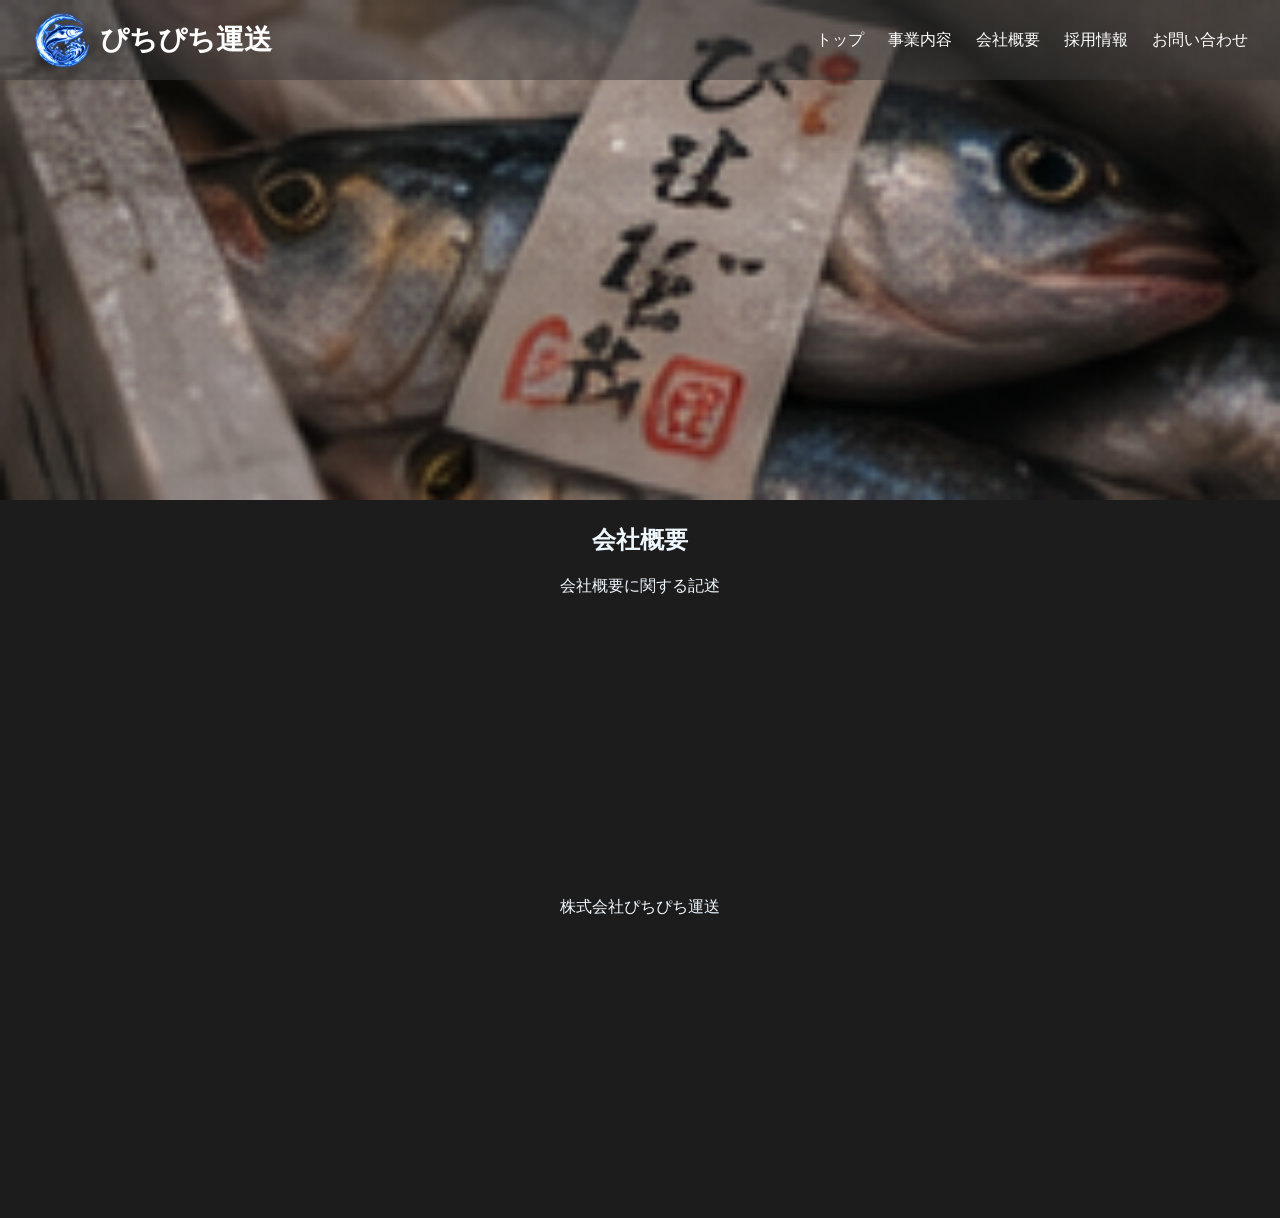
==== company.html @ d6b1cbe6 "all" ====
<!doctype html>
<html lang="ja">
  <head>
    <meta charset="UTF-8" />
    <meta name="viewport" content="width=device-width, initial-scale=1.0" />
    <title>会社概要</title>
    <link rel="stylesheet" href="common.css" />
    <link rel="stylesheet" href="stylesub.css" />
    <link rel="icon" href="images/PichiLogo.png" />
    <link
      href="https://fonts.googleapis.com/css2?family=Material+Symbols+Outlined"
      rel="stylesheet"
    />
  </head>
  <body>
    <header>
      <div class="header-bar">
        <a href="index.html" class="header-brand">
          <img src="images/PichiLogo.png" class="logo" alt="ぴちぴち運送ロゴ" />
          <h1 class="pichi-header">ぴちぴち運送</h1>
        </a>

        <button
          class="menu-button"
          type="button"
          aria-label="メニューを開く"
          aria-controls="site-nav"
          aria-expanded="false"
        >
          <span class="material-symbols-outlined">menu</span>
        </button>

        <nav id="site-nav">
          <a href="index.html">トップ</a>
          <a href="service.html">事業内容</a>
          <a href="company.html">会社概要</a>
          <a href="recruit.html">採用情報</a>
          <a href="index.html#contact">お問い合わせ</a>
        </nav>
      </div>
    </header>
        <img src="images/image3.png" alt="TOP IMAGE" class="topimage" />

            <main>
    <h2>会社概要</h2>
      <p>会社概要に関する記述</p>
    </main>

    <footer>株式会社ぴちぴち運送</footer>
    <script src="main.js"></script>
  </body>
</html>
---- common.css ----
* {
  box-sizing: border-box;
}

body {
  margin: 0;
  padding: 0;
  background-color: rgb(28, 28, 28);
}

/* ヘッダー装飾 */
header {
  position: fixed;
  top: 0;
  left: 0;
  width: 100%;
  height: 64px;

  background-color: rgba(54, 54, 54, 0.5);

  z-index: 1000;
}

.header-bar {
  height: 100%;

  display: flex;
  align-items: center;
  gap: 30px;
  padding: 0 16px;
}

.header-brand {
  display: flex;
  align-items: center;
  gap: 8px;

  text-decoration: none;
  flex-shrink: 0;
}

.logo {
  width: 44px;
  height: 44px;
  object-fit: contain;
}

.pichi-header {
  margin: 0;

  color: white;
  font-size: 20px;
  white-space: nowrap;

}

.menu-button {
  margin-left: auto;

  color: white;
  background: none;
  border: none;

  cursor: pointer;
}

/* スマホでは通常ナビを隠す */
nav {
display: flex;

opacity: 0;
visibility: hidden;
pointer-events: none;

transform: translateY(-10px);
transition:
  opacity 0.25s ease,
  transform 0.25s ease,
  visibility 0.25s;

  position: absolute;
  top: 64px;
  right: 0;

  width: 200px;

  flex-direction: column;

  background-color: rgba(20, 20, 20, 0.75);
}

nav.open {
  opacity: 1;
  visibility: visible;
  pointer-events: auto;

  transform: translateY(0);
}

nav a {
  padding: 16px 24px;

  color: white;
  text-decoration: none;

  border-top: 1px solid rgba(255, 255, 255, 0.15);
}


/* PC表示 */

@media (min-width: 768px) {

  header {
    height: 80px;
  }

  .header-bar {
    padding: 0 32px;

  }

  .logo {
    width: 60px;
    height: 60px;
  }

  .pichi-header {
    font-size: 28px;
  }

  .menu-button {
    display: none;
  }

  nav,
  nav.open {
    position: static;

    display: flex;
    flex-direction: row;
    gap: 24px;

    width: auto;
    margin-left: auto;

    background: none;

        /* これがないとPC版で上部メニュー消えます */
    opacity: 1;
    visibility: visible;
    pointer-events: auto;
    transform: none;
  }

  nav a {
    padding: 0;

    color: white;
    text-decoration: none;

    border: none;
  }
}
---- stylesub.css ----
/* トップ画像 */
.topimage {
  height: 500px;
  width: 100%;
  object-fit: cover;
}




h2,
p {
  color: aliceblue;
  text-align: center;
}

.poem{
  text-align: center;
}

footer {
  color: aliceblue;
  margin: 300px auto;
  text-align: center;
}
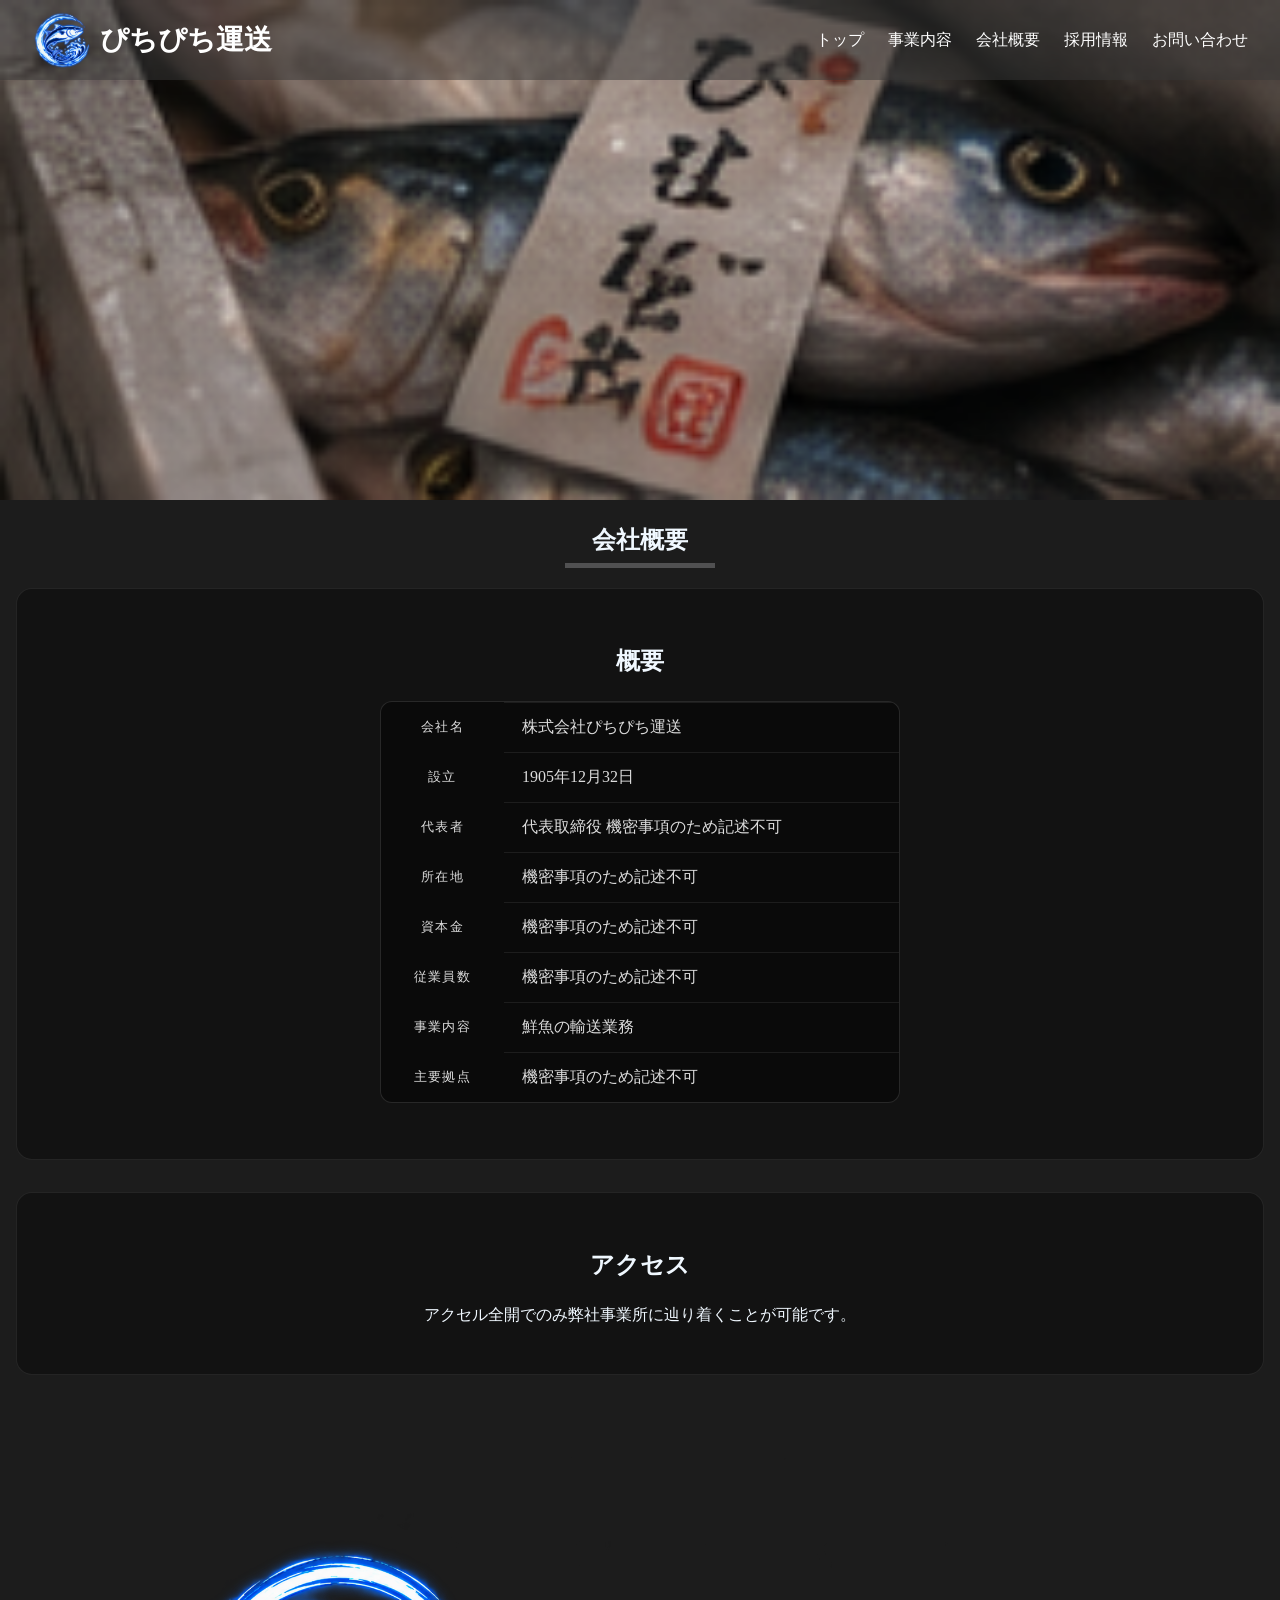
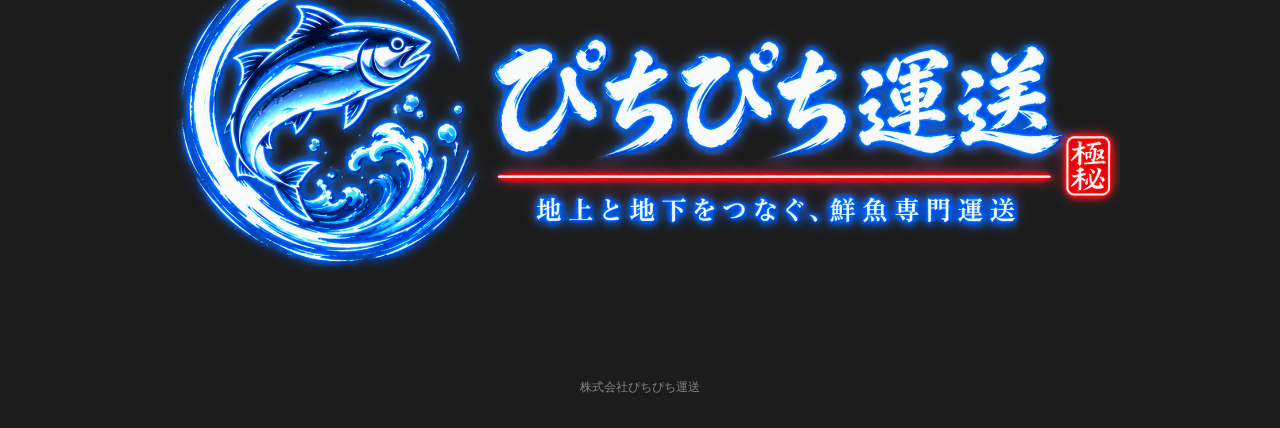
==== commit 5c7dc688: "many" ====
--- a/company.html
+++ b/company.html
@@ -39,13 +39,60 @@
         </nav>
       </div>
     </header>
-        <img src="images/image3.png" alt="TOP IMAGE" class="topimage" />
+    <img src="images/image3.png" alt="TOP IMAGE" class="topimage" />
 
-            <main>
-    <h2>会社概要</h2>
-      <p>会社概要に関する記述</p>
+    <main>
+      <h2>会社概要</h2>
+      <!-- <p>会社概要に関する記述</p> -->
+
+      <section class="company-info">
+        <h3>概要</h3>
+
+        <table>
+          <tbody>
+            <tr>
+              <th>会社名</th>
+              <td>株式会社ぴちぴち運送</td>
+            </tr>
+            <tr>
+              <th>設立</th>
+              <td>1905年12月32日</td>
+            </tr>
+            <tr>
+              <th>代表者</th>
+              <td>代表取締役 機密事項のため記述不可</td>
+            </tr>
+            <tr>
+              <th>所在地</th>
+              <td>機密事項のため記述不可</td>
+            </tr>
+            <tr>
+              <th>資本金</th>
+              <td>機密事項のため記述不可</td>
+            </tr>
+            <tr>
+              <th>従業員数</th>
+              <td>機密事項のため記述不可</td>
+            </tr>
+            <tr>
+              <th>事業内容</th>
+              <td>鮮魚の輸送業務</td>
+            </tr>
+            <tr>
+              <th>主要拠点</th>
+              <td>機密事項のため記述不可</td>
+            </tr>
+          </tbody>
+        </table>
+      </section>
+
+      <section>
+        <h3>アクセス</h3>
+        <p>アクセル全開でのみ弊社事業所に辿り着くことが可能です。</p>
+      </section>
     </main>
 
+        <img src="images/logoFull.png" class="logoFull" alt="ぴちぴち運送" />
     <footer>株式会社ぴちぴち運送</footer>
     <script src="main.js"></script>
   </body>
--- a/common.css
+++ b/common.css
@@ -106,6 +106,21 @@
   border-top: 1px solid rgba(255, 255, 255, 0.15);
 }
 
+/* 末尾ロゴ画像 */
+.logoFull {
+  display: block;
+  width: 75%;
+  height: auto;
+  margin: 64px auto 0 auto;
+}
+
+footer {
+  color: rgb(132, 132, 132);
+  margin: 0 auto 32px auto;
+  font-size: 12px;
+  text-align: center;
+}
+
 
 /* PC表示 */
 
--- a/stylesub.css
+++ b/stylesub.css
@@ -1,5 +1,3 @@
-
-
 /* トップ画像 */
 .topimage {
   height: 500px;
@@ -8,22 +6,170 @@
 }
 
 
-
-
 h2,
+h3,
 p {
   color: aliceblue;
   text-align: center;
 }
 
-.poem{
+h2 {
+  position: relative;
+  /*positionをrelativeに指定*/
+}
+
+h2::after {
+  position: absolute;
+  /*positionをabsoluteに指定*/
+  content: "";
+  background-color: rgb(80, 80, 81);
+  /*下線の色*/
+  width: 150px;
+  /*線の幅*/
+  height: 5px;
+  /*線の太さ*/
+  bottom: -12px;
+  /*線のタテ位置*/
+  left: 50%;
+  /*線のヨコ位置*/
+  transform: translateX(-50%);
+  /*線のヨコ位置*/
+}
+
+h3 {
+  font-size: 24px;
+}
+
+.poem {
   text-align: center;
 }
 
-footer {
-  color: aliceblue;
-  margin: 300px auto;
-  text-align: center;
+section {
+  padding: 32px 20px;
+  background-color: rgba(9, 9, 9, 0.5);
+  border-radius: 16px;
+  margin: 32px 16px;
+  border: 1px solid rgba(255, 255, 255, 0.08);
 }
 
+.section-image {
+  width: 400px;
+  height: auto;
+  object-fit: cover;
+  display: block;
+  margin: 12px auto;
+}
 
+/* 一日の流れテーブル */
+table {
+  width: 100%;
+  max-width: 520px;
+  margin: 24px auto;
+
+  border: 1px solid rgba(255, 255, 255, 0.12);
+  border-radius: 12px;
+  border-spacing: 0;
+  overflow: hidden;
+
+  background-color: rgba(5, 5, 5, 0.55);
+}
+
+thead {
+  text-align: center;
+  background-color: rgba(255, 255, 255, 0.06);
+}
+
+th,
+td {
+  padding: 14px 18px;
+  color: rgb(220, 220, 220);
+}
+
+th {
+  font-size: 13px;
+  font-weight: 500;
+  letter-spacing: 0.08em;
+}
+
+td {
+  border-top: 1px solid rgba(255, 255, 255, 0.08);
+}
+
+td:first-child {
+  width: 30%;
+  color: rgb(145, 145, 145);
+  font-size: 12px;
+  letter-spacing: 0.08em;
+}
+
+/* 募集要項テーブル */
+.recruit-info th{
+  background-color: rgb(35, 35, 35);
+}
+
+/* 事業内容ページ　Q&A */
+.qa-list {
+  margin: 24px 0 0;
+}
+
+.qa-item {
+  padding: 20px 0;
+  border-top: 1px solid rgba(255, 255, 255, 0.12);
+}
+
+.qa-item:last-child {
+  border-bottom: 1px solid rgba(255, 255, 255, 0.12);
+}
+
+.qa-item dt,
+.qa-item dd {
+  position: relative;
+  margin: 0;
+  padding-left: 40px;
+}
+
+.qa-item dt {
+  color: white;
+  font-weight: 600;
+  line-height: 1.6;
+}
+
+.qa-item dd {
+  margin-top: 14px;
+  color: rgb(190, 190, 190);
+  line-height: 1.8;
+}
+
+.qa-item dt::before,
+.qa-item dd::before {
+  position: absolute;
+  left: 0;
+  font-weight: 700;
+}
+
+.qa-item dt::before {
+  content: "Q";
+  color: rgb(0, 26, 223);
+}
+
+.qa-item dd::before {
+  content: "A";
+  color: rgb(150, 150, 150);
+}
+
+/* 採用フロー */
+.flow {
+  list-style: none;
+  padding: 0;
+}
+
+.flow li {
+  text-align: center;
+  color:azure;
+}
+
+.flow li:not(:last-child)::after {
+  content: "↓";
+  display: block;
+  margin: 12px 0;
+}
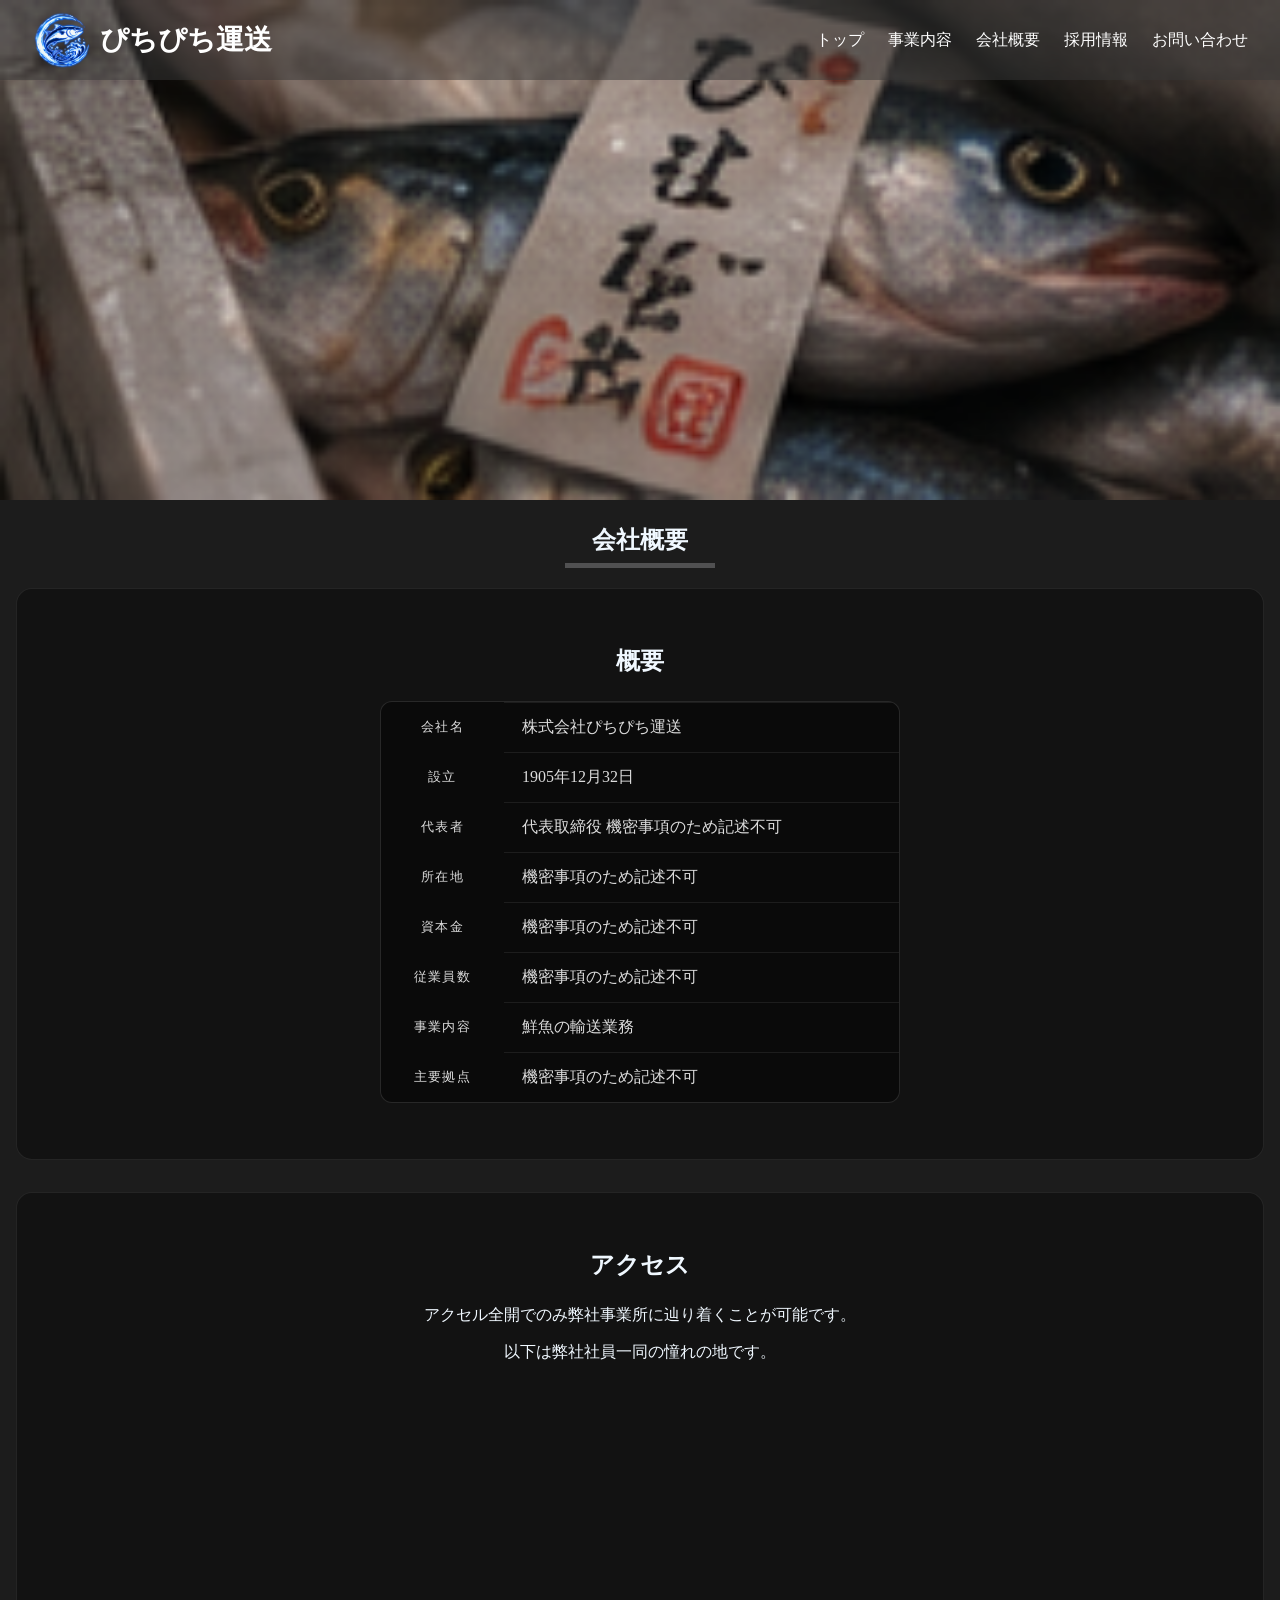
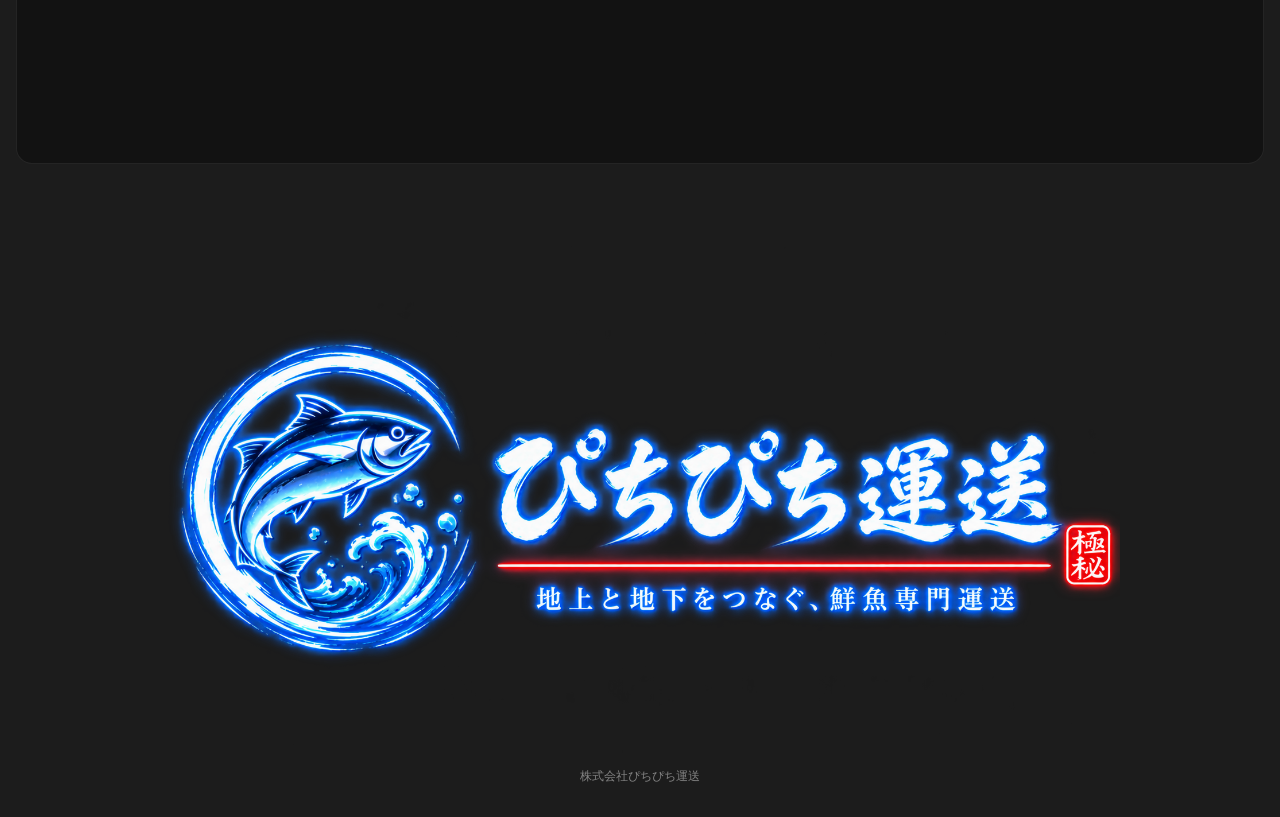
==== commit 33eb7d53: "location" ====
--- a/company.html
+++ b/company.html
@@ -89,6 +89,8 @@
       <section>
         <h3>アクセス</h3>
         <p>アクセル全開でのみ弊社事業所に辿り着くことが可能です。</p>
+        <p>以下は弊社社員一同の憧れの地です。</p>
+        <iframe src="https://www.google.com/maps/embed?pb=!1m18!1m12!1m3!1d446660.14549663325!2d140.48723033847966!3d42.65425004540673!2m3!1f0!2f0!3f0!3m2!1i1024!2i768!4f13.1!3m3!1m2!1s0x5f75564faea756c1%3A0xf9ac89d4923a4497!2z44K144Kk44Ot5bGV5pyb5Y-w!5e0!3m2!1sja!2sjp!4v1787105675558!5m2!1sja!2sjp" width="600" height="450" style="border:0;" allowfullscreen="" loading="lazy" referrerpolicy="strict-origin-when-cross-origin" class="location"></iframe>
       </section>
     </main>
 
--- a/stylesub.css
+++ b/stylesub.css
@@ -172,4 +172,14 @@
   content: "↓";
   display: block;
   margin: 12px 0;
+}
+
+/* 会社アクセス */
+.location{
+  display: block;
+  width: 100%;
+  height: 320px;
+  margin: 24px auto;
+  border: 0;
+  border-radius: 12px;
 }
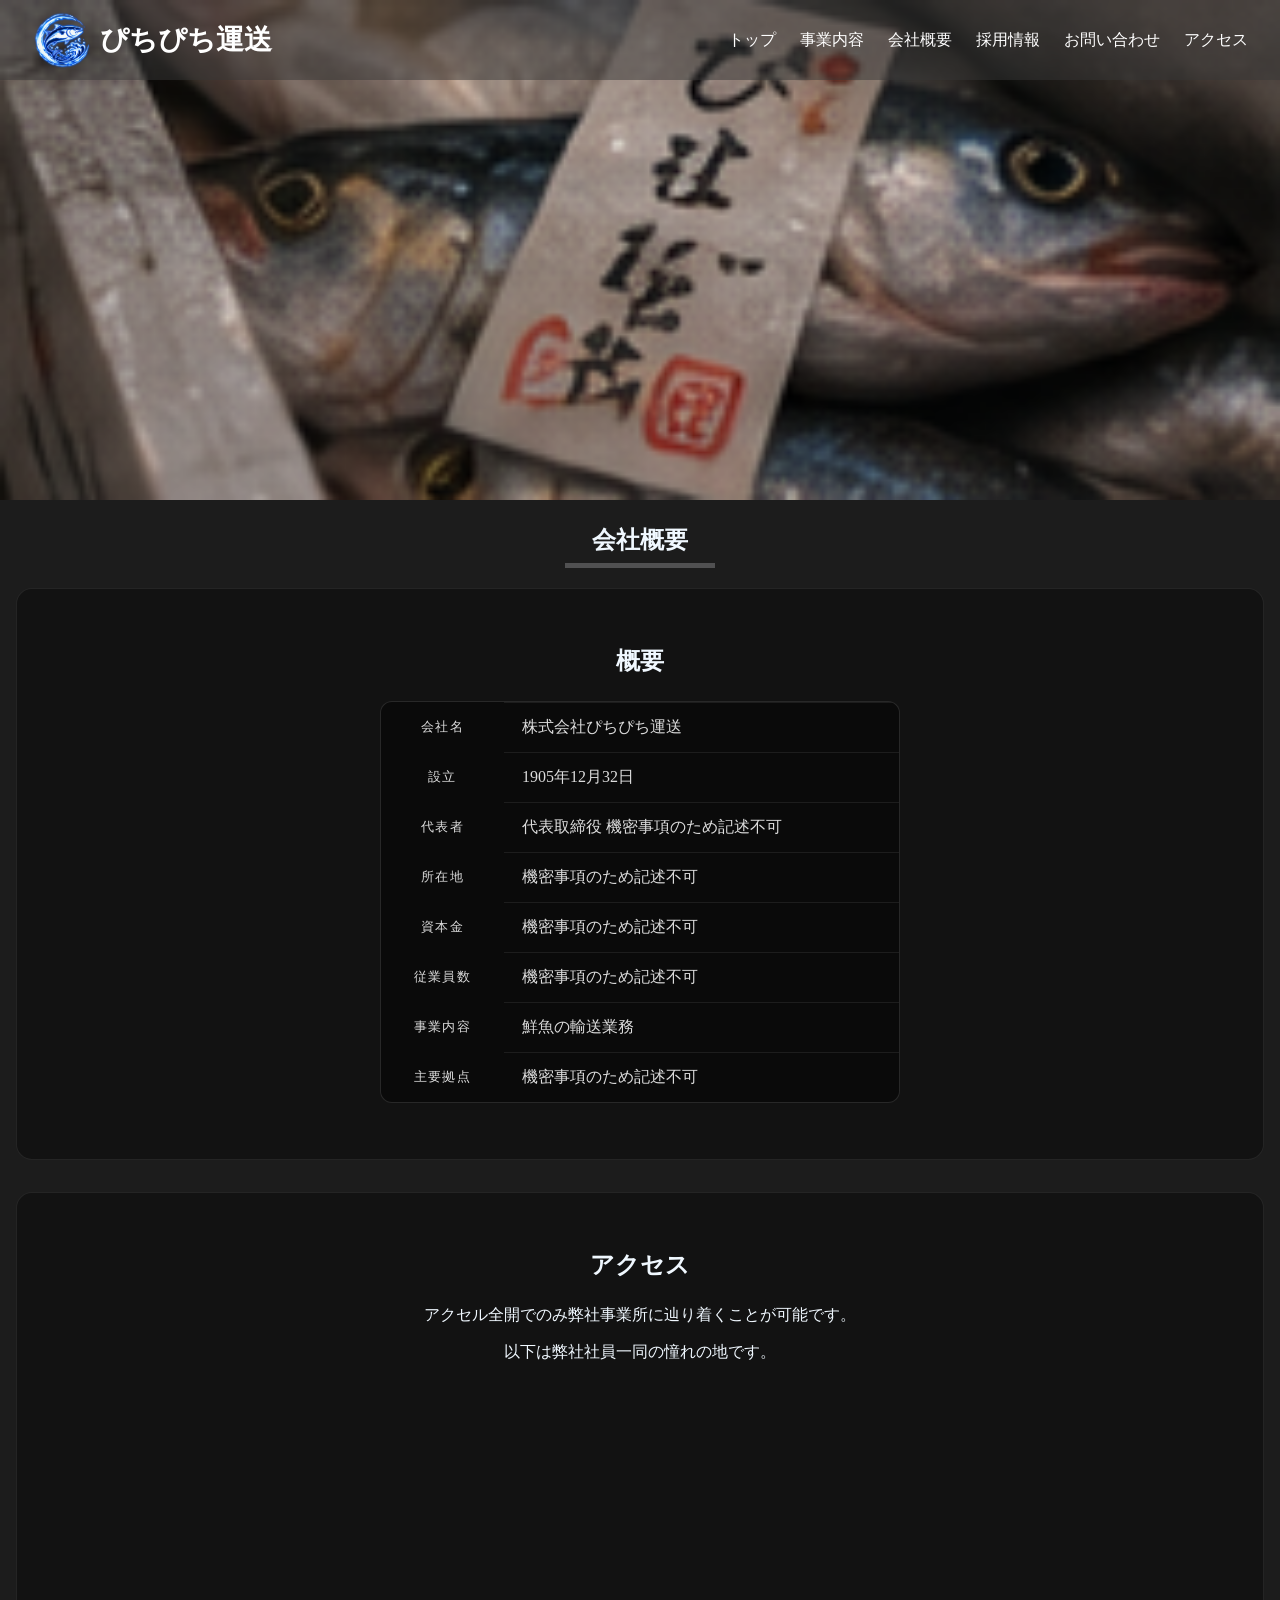
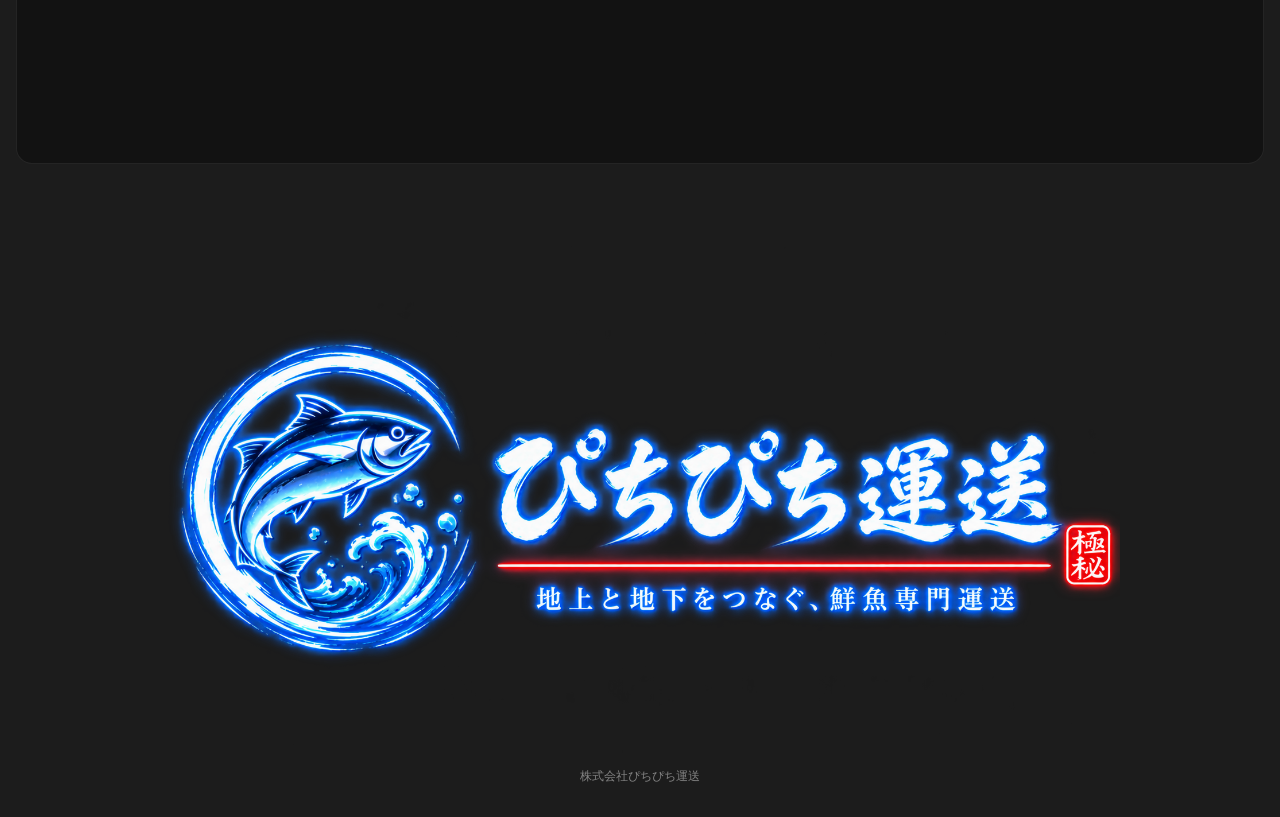
==== commit 04555bfa: "posi" ====
--- a/company.html
+++ b/company.html
@@ -36,6 +36,7 @@
           <a href="company.html">会社概要</a>
           <a href="recruit.html">採用情報</a>
           <a href="index.html#contact">お問い合わせ</a>
+          <a href="company.html#access">アクセス</a>
         </nav>
       </div>
     </header>
@@ -86,15 +87,24 @@
         </table>
       </section>
 
-      <section>
+      <section id="access">
         <h3>アクセス</h3>
         <p>アクセル全開でのみ弊社事業所に辿り着くことが可能です。</p>
         <p>以下は弊社社員一同の憧れの地です。</p>
-        <iframe src="https://www.google.com/maps/embed?pb=!1m18!1m12!1m3!1d446660.14549663325!2d140.48723033847966!3d42.65425004540673!2m3!1f0!2f0!3f0!3m2!1i1024!2i768!4f13.1!3m3!1m2!1s0x5f75564faea756c1%3A0xf9ac89d4923a4497!2z44K144Kk44Ot5bGV5pyb5Y-w!5e0!3m2!1sja!2sjp!4v1787105675558!5m2!1sja!2sjp" width="600" height="450" style="border:0;" allowfullscreen="" loading="lazy" referrerpolicy="strict-origin-when-cross-origin" class="location"></iframe>
+        <iframe
+          src="https://www.google.com/maps/embed?pb=!1m18!1m12!1m3!1d446660.14549663325!2d140.48723033847966!3d42.65425004540673!2m3!1f0!2f0!3f0!3m2!1i1024!2i768!4f13.1!3m3!1m2!1s0x5f75564faea756c1%3A0xf9ac89d4923a4497!2z44K144Kk44Ot5bGV5pyb5Y-w!5e0!3m2!1sja!2sjp!4v1787105675558!5m2!1sja!2sjp"
+          width="600"
+          height="450"
+          style="border: 0"
+          allowfullscreen=""
+          loading="lazy"
+          referrerpolicy="strict-origin-when-cross-origin"
+          class="location"
+        ></iframe>
       </section>
     </main>
 
-        <img src="images/logoFull.png" class="logoFull" alt="ぴちぴち運送" />
+    <img src="images/logoFull.png" class="logoFull" alt="ぴちぴち運送" />
     <footer>株式会社ぴちぴち運送</footer>
     <script src="main.js"></script>
   </body>
--- a/common.css
+++ b/common.css
@@ -121,6 +121,15 @@
   text-align: center;
 }
 
+/* スクロール停止位置の調整 */
+#contact{
+  scroll-margin-top: 80px;
+}
+
+#access {
+  scroll-margin-top: 80px;
+}
+
 
 /* PC表示 */
 
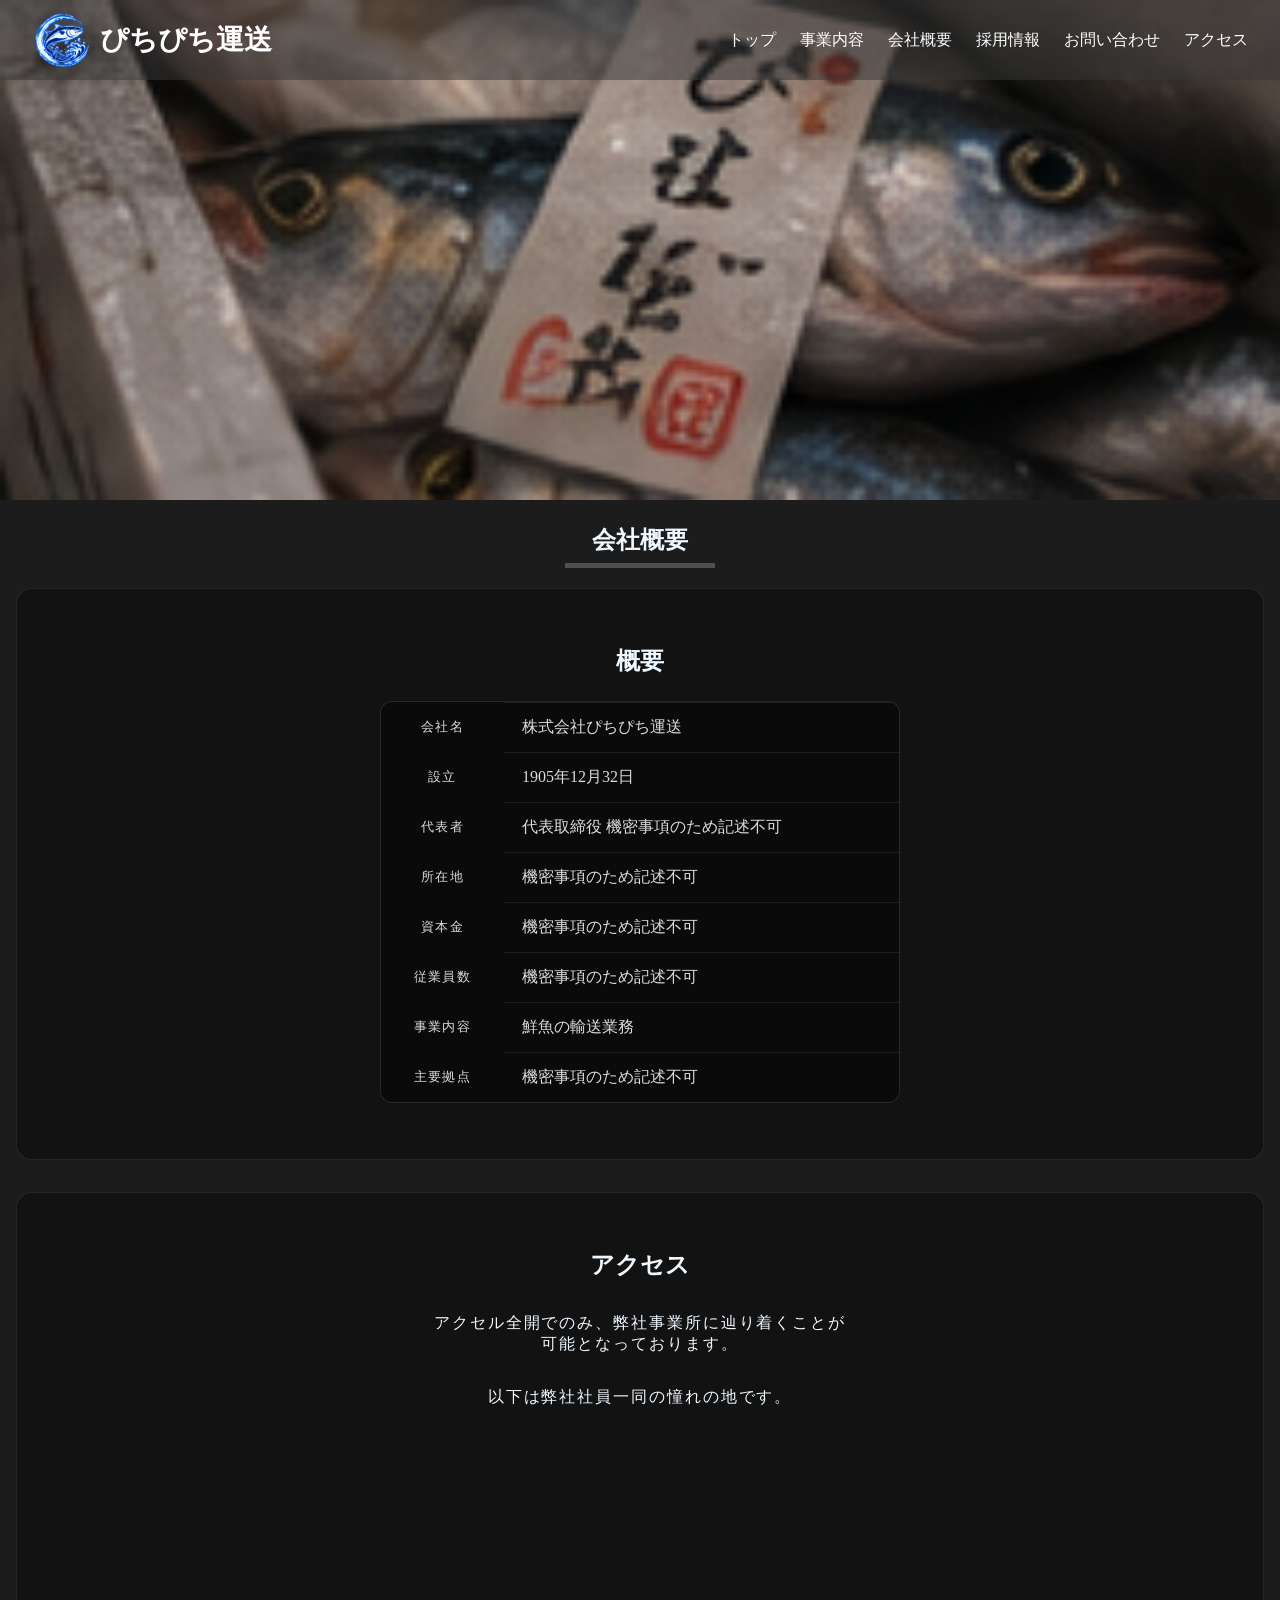
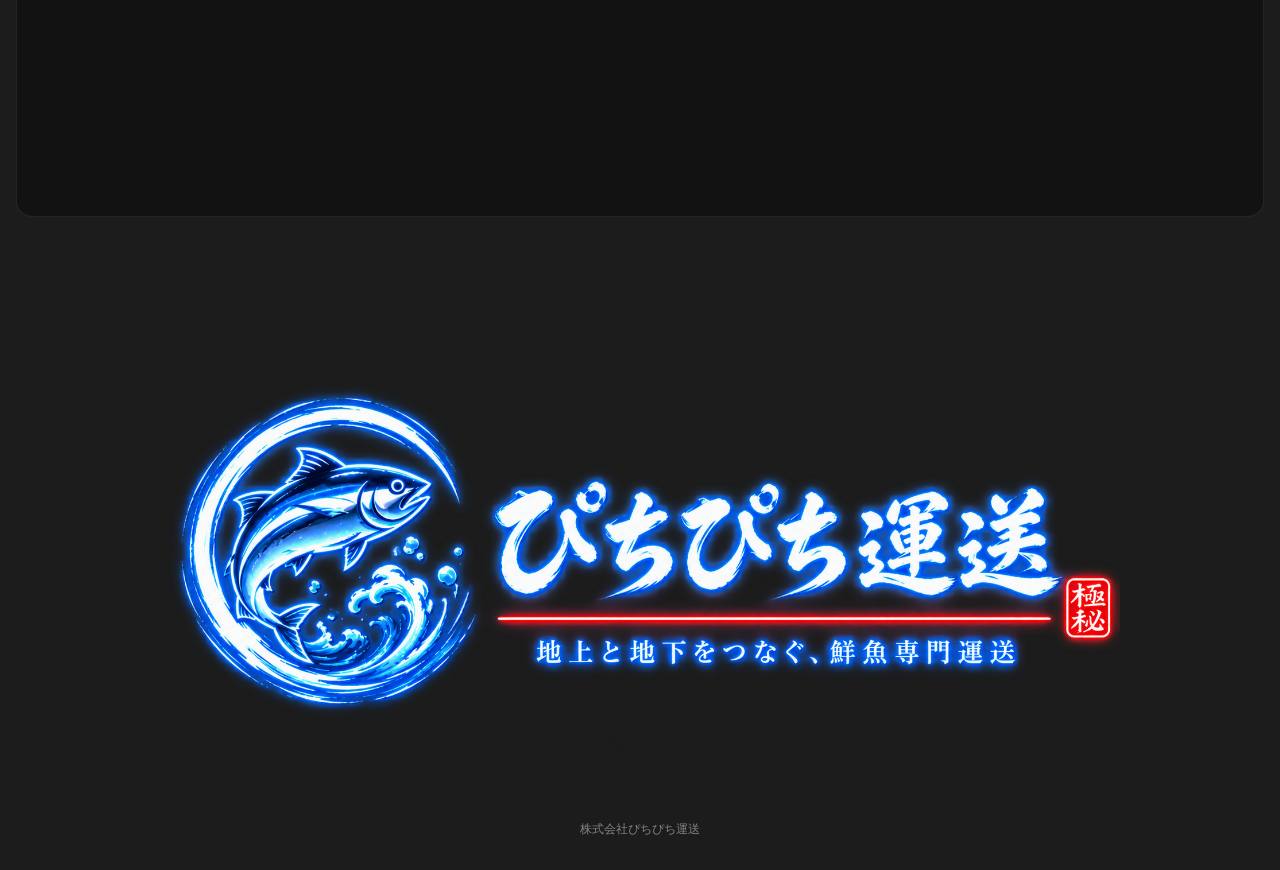
==== commit 63a82f21: "wow" ====
--- a/company.html
+++ b/company.html
@@ -89,7 +89,7 @@
 
       <section id="access">
         <h3>アクセス</h3>
-        <p>アクセル全開でのみ弊社事業所に辿り着くことが可能です。</p>
+        <p>アクセル全開でのみ、弊社事業所に辿り着くことが<br>可能となっております。</p>
         <p>以下は弊社社員一同の憧れの地です。</p>
         <iframe
           src="https://www.google.com/maps/embed?pb=!1m18!1m12!1m3!1d446660.14549663325!2d140.48723033847966!3d42.65425004540673!2m3!1f0!2f0!3f0!3m2!1i1024!2i768!4f13.1!3m3!1m2!1s0x5f75564faea756c1%3A0xf9ac89d4923a4497!2z44K144Kk44Ot5bGV5pyb5Y-w!5e0!3m2!1sja!2sjp!4v1787105675558!5m2!1sja!2sjp"
--- a/stylesub.css
+++ b/stylesub.css
@@ -12,6 +12,28 @@
   color: aliceblue;
   text-align: center;
 }
+
+p {
+  max-width:80%;
+  margin: 32px auto;
+  letter-spacing: 0.12em;
+}
+
+.big-letter{
+  font-weight: bold;
+  color:white;
+}
+
+#sengyo{
+  font-weight: bold;
+  color:red;
+}
+
+.notice{
+  font-size: small;
+  color: gray;
+}
+
 
 h2 {
   position: relative;
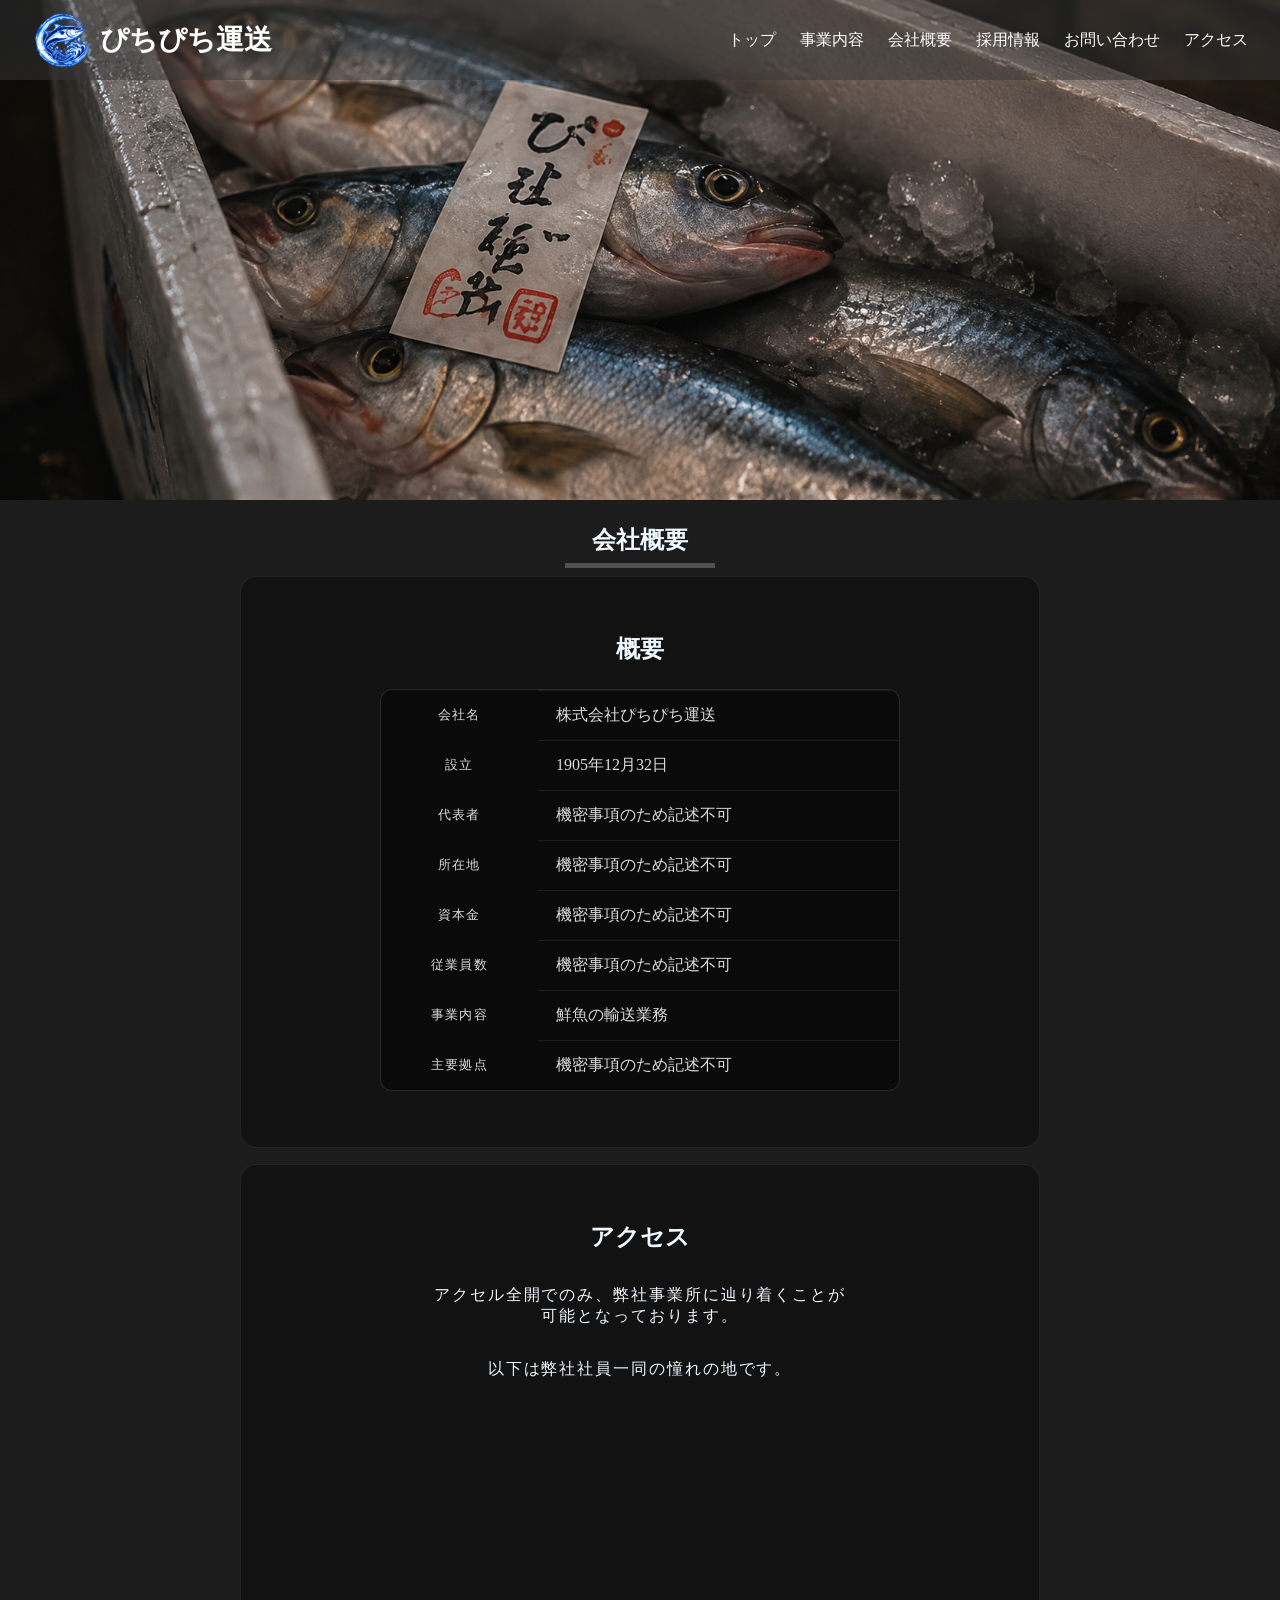
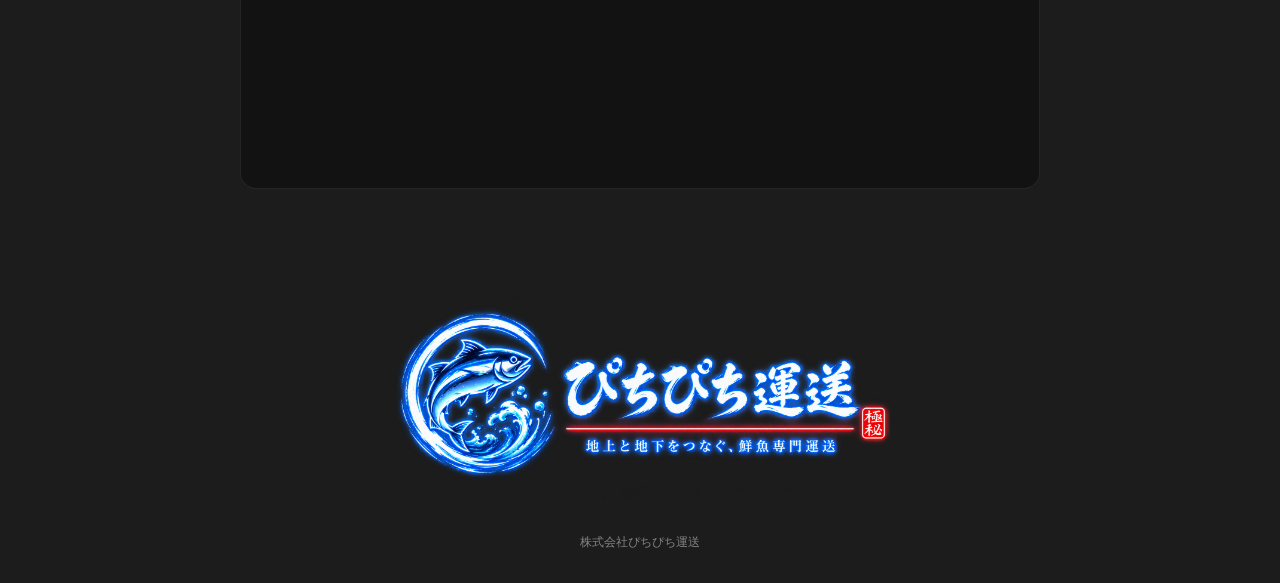
==== commit 121fc4d5: "many" ====
--- a/company.html
+++ b/company.html
@@ -40,7 +40,7 @@
         </nav>
       </div>
     </header>
-    <img src="images/image3.png" alt="TOP IMAGE" class="topimage" />
+    <img src="images/image3 (2).png" alt="TOP IMAGE" class="topimage" />
 
     <main>
       <h2>会社概要</h2>
@@ -61,7 +61,7 @@
             </tr>
             <tr>
               <th>代表者</th>
-              <td>代表取締役 機密事項のため記述不可</td>
+              <td>機密事項のため記述不可</td>
             </tr>
             <tr>
               <th>所在地</th>
--- a/stylesub.css
+++ b/stylesub.css
@@ -1,7 +1,7 @@
 /* トップ画像 */
 .topimage {
-  height: 500px;
   width: 100%;
+  height: 300px;
   object-fit: cover;
 }
 
@@ -14,22 +14,22 @@
 }
 
 p {
-  max-width:80%;
+  max-width: 80%;
   margin: 32px auto;
   letter-spacing: 0.12em;
 }
 
-.big-letter{
+.big-letter {
   font-weight: bold;
-  color:white;
-}
-
-#sengyo{
+  color: white;
+}
+
+#sengyo {
   font-weight: bold;
-  color:red;
-}
-
-.notice{
+  color: red;
+}
+
+.notice {
   font-size: small;
   color: gray;
 }
@@ -125,7 +125,7 @@
 }
 
 /* 募集要項テーブル */
-.recruit-info th{
+.recruit-info th {
   background-color: rgb(35, 35, 35);
 }
 
@@ -187,7 +187,7 @@
 
 .flow li {
   text-align: center;
-  color:azure;
+  color: azure;
 }
 
 .flow li:not(:last-child)::after {
@@ -197,11 +197,36 @@
 }
 
 /* 会社アクセス */
-.location{
+.location {
   display: block;
   width: 100%;
   height: 320px;
   margin: 24px auto;
   border: 0;
   border-radius: 12px;
+}
+
+/* pc画面用 */
+@media (min-width: 768px) {
+  .topimage {
+    height: 500px;
+    width: 100%;
+  }
+
+  .logoFull {
+    width: 500px;
+  }
+
+  section {
+    width: 800px;
+    margin: 16px auto;
+  }
+
+  .pic {
+    max-width: 800px;
+  }
+
+  main section>a:hover {
+    background-color: rgba(42, 51, 172, 0.8);
+  }
 }
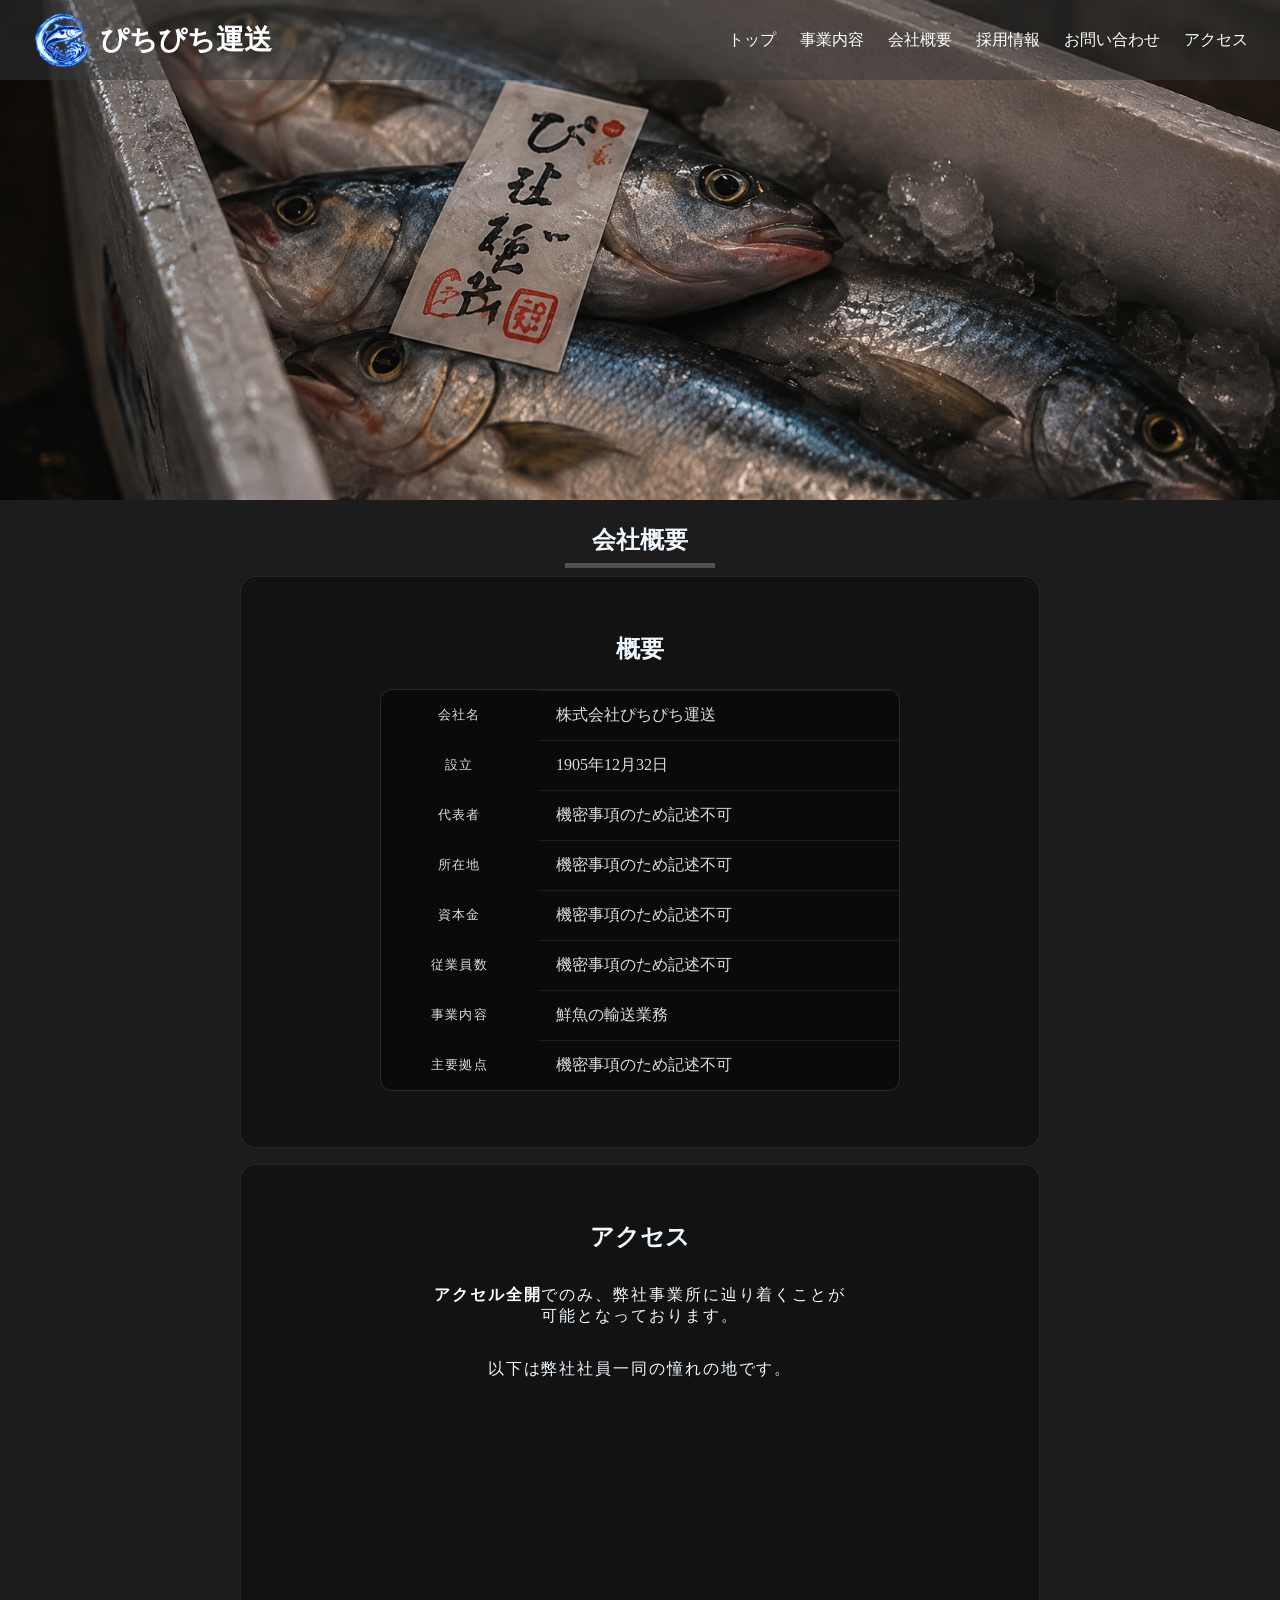
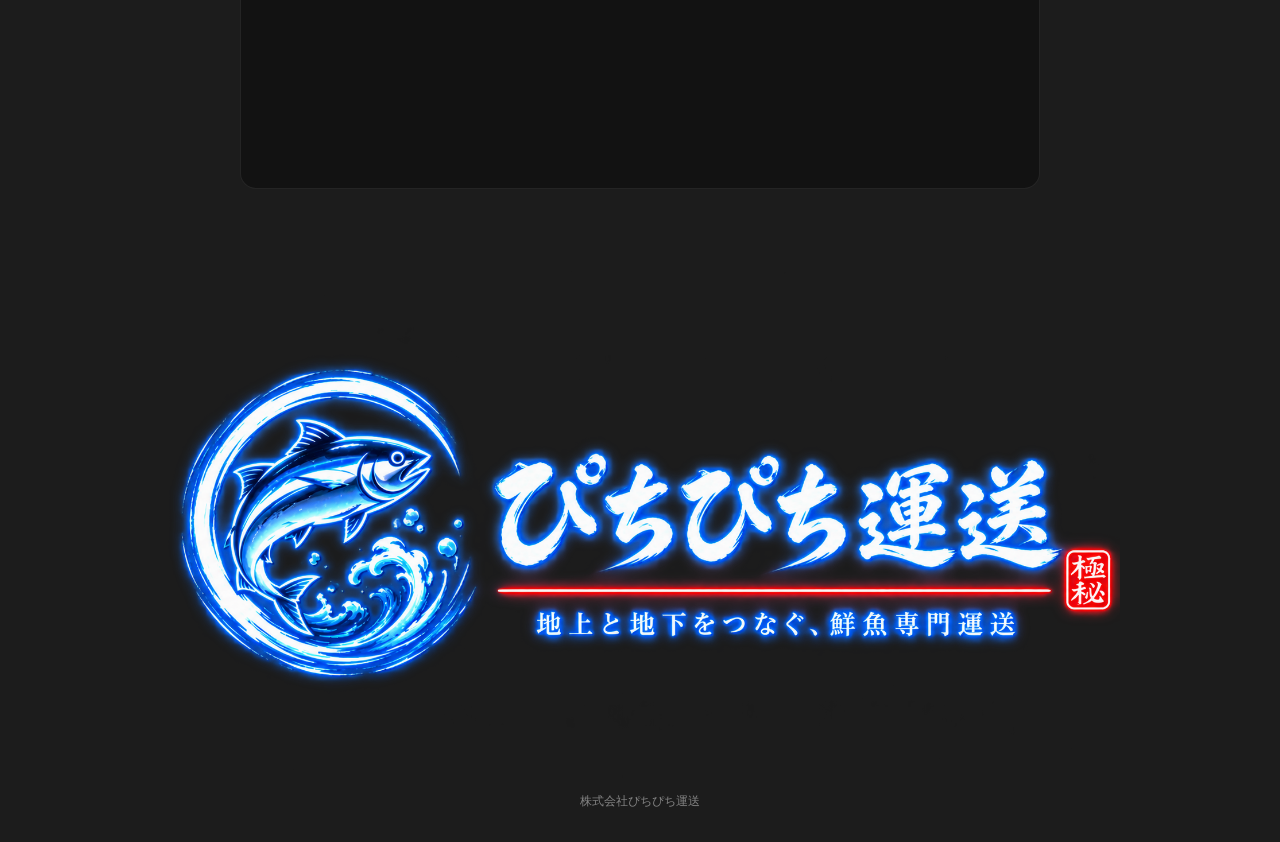
==== commit 927d5470: "a" ====
--- a/company.html
+++ b/company.html
@@ -89,7 +89,7 @@
 
       <section id="access">
         <h3>アクセス</h3>
-        <p>アクセル全開でのみ、弊社事業所に辿り着くことが<br>可能となっております。</p>
+        <p><span class="big-letter">アクセル全開</span>でのみ、<br class="small-br">弊社事業所に辿り着くことが<br>可能となっております。</p>
         <p>以下は弊社社員一同の憧れの地です。</p>
         <iframe
           src="https://www.google.com/maps/embed?pb=!1m18!1m12!1m3!1d446660.14549663325!2d140.48723033847966!3d42.65425004540673!2m3!1f0!2f0!3f0!3m2!1i1024!2i768!4f13.1!3m3!1m2!1s0x5f75564faea756c1%3A0xf9ac89d4923a4497!2z44K144Kk44Ot5bGV5pyb5Y-w!5e0!3m2!1sja!2sjp!4v1787105675558!5m2!1sja!2sjp"
--- a/common.css
+++ b/common.css
@@ -114,6 +114,15 @@
   margin: 64px auto 0 auto;
 }
 
+p {
+letter-spacing: 0.05em;
+}
+
+.big-letter {
+  font-weight: bold;
+  color: white;
+}
+
 footer {
   color: rgb(132, 132, 132);
   margin: 0 auto 32px auto;
@@ -130,10 +139,16 @@
   scroll-margin-top: 80px;
 }
 
+/* 一定以上で改行を消す */
+@media (min-width: 480px) {
+  .small-br {
+    display: none;
+  }
+}
 
 /* PC表示 */
 
-@media (min-width: 768px) {
+@media (min-width: 1000px) {
 
   header {
     height: 80px;
@@ -148,6 +163,10 @@
     width: 60px;
     height: 60px;
   }
+
+  p {
+  letter-spacing: 0.12em;
+}
 
   .pichi-header {
     font-size: 28px;
--- a/stylesub.css
+++ b/stylesub.css
@@ -14,15 +14,10 @@
 }
 
 p {
-  max-width: 80%;
+  max-width: 100%;
   margin: 32px auto;
-  letter-spacing: 0.12em;
-}
-
-.big-letter {
-  font-weight: bold;
-  color: white;
-}
+}
+
 
 #sengyo {
   font-weight: bold;
@@ -75,7 +70,8 @@
 }
 
 .section-image {
-  width: 400px;
+  width: 100%;
+  max-width: 400px;
   height: auto;
   object-fit: cover;
   display: block;
@@ -213,20 +209,9 @@
     width: 100%;
   }
 
-  .logoFull {
-    width: 500px;
-  }
-
   section {
-    width: 800px;
+    width: calc(100% - 32px);
+    max-width: 800px;
     margin: 16px auto;
   }
-
-  .pic {
-    max-width: 800px;
-  }
-
-  main section>a:hover {
-    background-color: rgba(42, 51, 172, 0.8);
-  }
 }
